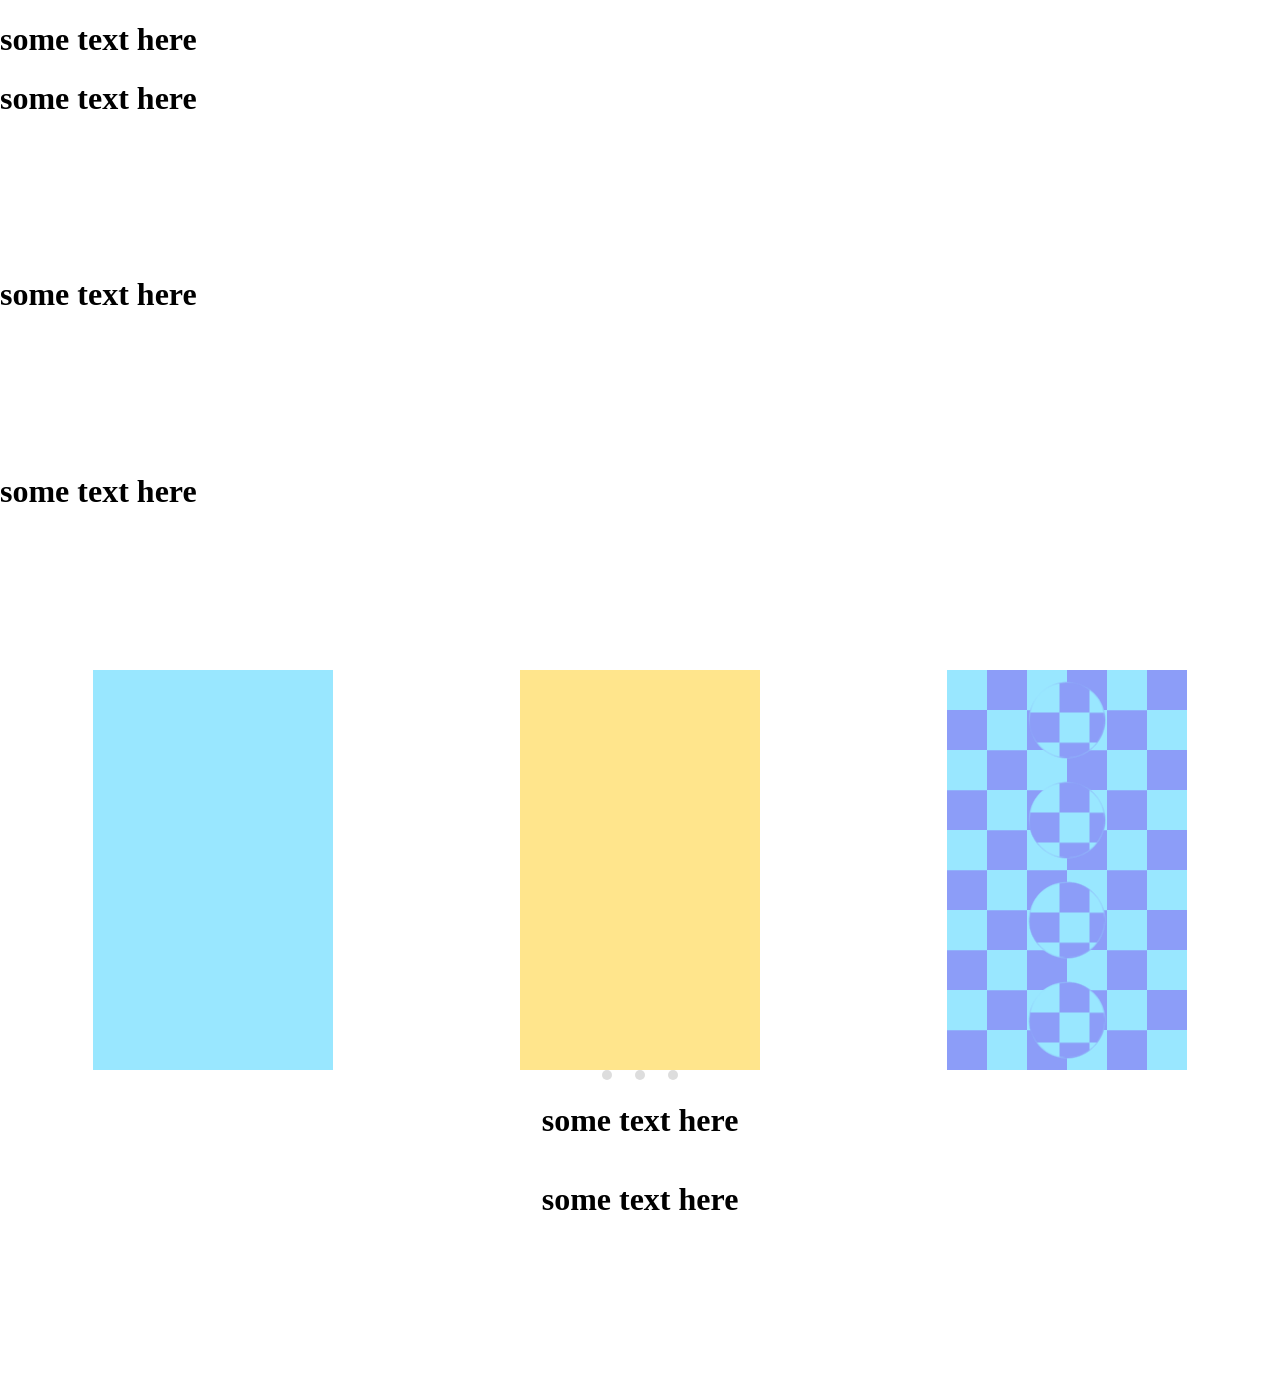
==== index.html @ 0ecc2cd2 "saving changes and moving html to root" ====
<!DOCTYPE html>
<html lang="en">
<head>
    <meta charset="UTF-8">
    <meta http-equiv="X-UA-Compatible" content="IE=edge">
    <meta name="viewport" content="width=device-width, initial-scale=1.0">
    <title>Document</title>
    <link rel="stylesheet" href="../stylsheets/styles.css">
</head>
<body>
    <h1>some text here</h1>
    <h1 id="margin">some text here</h1>
    <h1 id="margin">some text here</h1>
    <h1 id="margin">some text here</h1>
    <div class="Wrapper">
        
        <div id="CardWrap" class="CardWrapper">
            <div class="Card card1 " > 
                <div id="cardOne">
                    <div id="circleOne" class="blob"></div>
                    <div id="circleTwo" class="blob"></div>
                </div>
            </div>   
            
            <div class="Card card2 ">
                <div id="cardTwo">
                    <div id="circle2A" class="blob cardTwoBlobs"></div>
                    <div id="circle2B" class="blob cardTwoBlobs"></div>
                    <div id="circle2C" class="blob cardTwoBlobs"></div>
                    <div id="circle2D" class="blob cardTwoBlobs"></div>
                </div>
            </div>

            <div class="Card card3 ">
                <div id="cardThree">
                    <div id="circle3A" class="blob cardThreeBlobs"></div>
                    <div id="circle3B" class="blob cardThreeBlobs"></div>
                    <div id="circle3C" class="blob cardThreeBlobs"></div>
                    <div id="circle3D" class="blob cardThreeBlobs"></div>
                </div>

            </div>
        </div>
        
    
    
    <div id="bullets" >
        <div id="butOne" > </div>
        <div id="butTwo"></div>
        <div id="butThree"></div>
    </div>


    <h1>some text here</h1>
    <h1 id="margin">some text here</h1>
    <svg class="goo" xmlns="http://www.w3.org/2000/svg" version="1.1">
        <defs>
        <filter id="goo">
            <feGaussianBlur in="SourceGraphic" stdDeviation="10" result="blur" />
            <feColorMatrix in="blur" mode="matrix" values="1 0 0 0 0  0 1 0 0 0  0 0 1 0 0  0 0 0 18 -7" result="goo" />
            <feBlend in="SourceGraphic" in2="goo" />
            </filter>
        </defs>
    </svg>
    
    <script src="../scripts/index.js"></script>
</body>
</html>
---- stylsheets/styles.css ----
@import url('responsive.css');
@import url('normalize.css');
@import url('animation.css');
:root{
    --state: paused;
    --stateTwo:paused;
    --stateThree:paused;
}

.Wrapper{
    display: flex;
    flex-direction: column;
    align-items:center;
}

#margin{
margin-bottom: 5em;
}
.CardWrapper
{
    height:100%;
    width:100%;
    display:flex;
    justify-content: space-around;
    align-items: center;

}

.blob{
  background:#e97b7a;
  width:100px;
  height:100px;
  line-height:100px;
  text-align:center;
  color:white;
  border-radius:100%;

}

/* card container for blobs */
.Card{
    height:100%;
    width:240px;
    display:flex;
    align-items:center;
    justify-content:center;
}
#cardOne, #cardTwo, #cardThree{
    filter:url('#goo');

}
/* secondary class for card1 */
.card1{
    background-color: #99E7FF;
    height:400px;
    width:240px;
    position: relative;
    overflow: hidden;
}

/* secondary class for card1 */
.card2{
    background-color: #FFE58C;
    height:400px;
    width:240px;
    position: relative;
    overflow: hidden;
}
.card3{
    background-image: url('../assets/svgs/background.png');
    height:400px;
    width:240px;
    position: relative;
    overflow: hidden;
}

#circle2A ,#circle2B, #circle2C, #circle2D{
background-color: orange;
transform: translateX(-180px);

}

/* styling and assigning animations to all the circles/blobs */
#circleOne
{
    background-color: #8C9DF8;
    animation: blob1 .75s linear 1;
    animation-play-state: var(--state);
    animation-delay: calc(var(--scroll) * -2s);
    animation-iteration-count: 1;
    animation-fill-mode: both;
}

#circleTwo
{
    background-color: #8C9DF8;
    animation: blob2 .75s linear 1;
    animation-play-state: var(--state);
    animation-delay: calc(var(--scroll) * -2s);
    animation-iteration-count: 1;
    animation-fill-mode: both;
}


#circle2A
{
    animation: blob3 1s linear 1;
    animation-play-state: var(--stateTwo);
    animation-delay: calc(var(--scroll) * -2s);
    animation-iteration-count: 1;
    animation-fill-mode: both;
}
#circle2B
{

    animation: blob4 1s linear 1;
    animation-play-state: var(--stateTwo);
    animation-delay: calc(var(--scroll) * -2s);
    animation-iteration-count: 1;
    animation-fill-mode: both;
}
/* 
*/
#circle2C
{

    animation: blob5 1s linear 1;
    animation-play-state: var(--stateTwo);
    animation-delay: calc(var(--scroll) * -2s);
    animation-iteration-count: 1;
    animation-fill-mode: both;
} 
#circle2D
{
    animation: blob6 1s linear 1;
    animation-play-state: var(--stateTwo);
    animation-delay: calc(var(--scroll) * -2s);
    animation-iteration-count: 1;
    animation-fill-mode: both;
}


/* ============-=====================----------------------=============== */
.cardThreeBlobs{
    background-image: url('../assets/svgs/background.png');
}
#circle3A
{
    animation: blob7 1s linear 1;
    animation-play-state: var(--stateThree);
    animation-delay: calc(var(--scroll) * -2s);
    animation-iteration-count: 1;
    animation-fill-mode: both;
}

#circle3B
{
    animation: blob8 1s linear 1;
    animation-play-state: var(--stateThree);
    animation-delay: calc(var(--scroll) * -2s);
    animation-iteration-count: 1;
    animation-fill-mode: both;
}

#circle3C
{
    animation: blob9 1s linear 1;
    animation-play-state: var(--stateThree);
    animation-delay: calc(var(--scroll) * -2s);
    animation-iteration-count: 1;
    animation-fill-mode: both;
}

#circle3D
{
    animation: blob10 1s linear 1;
    animation-play-state: var(--stateThree);
    animation-delay: calc(var(--scroll) * -2s);
    animation-iteration-count: 1;
    animation-fill-mode: both;
}

/* styling the svg used for filter to a height and width of 0 */
.goo{
    height:0px;
    width: 0px;
}

/* bullets container */
#bullets{
    display: flex;
    justify-content: space-around;
    width:100px;
}

/* styling bullets */
#butOne,#butTwo,#butThree
{
    background-color: #ddd;
    height:10px;
    width:10px;
    border-radius: 20px;
    transition:all .5s;
}
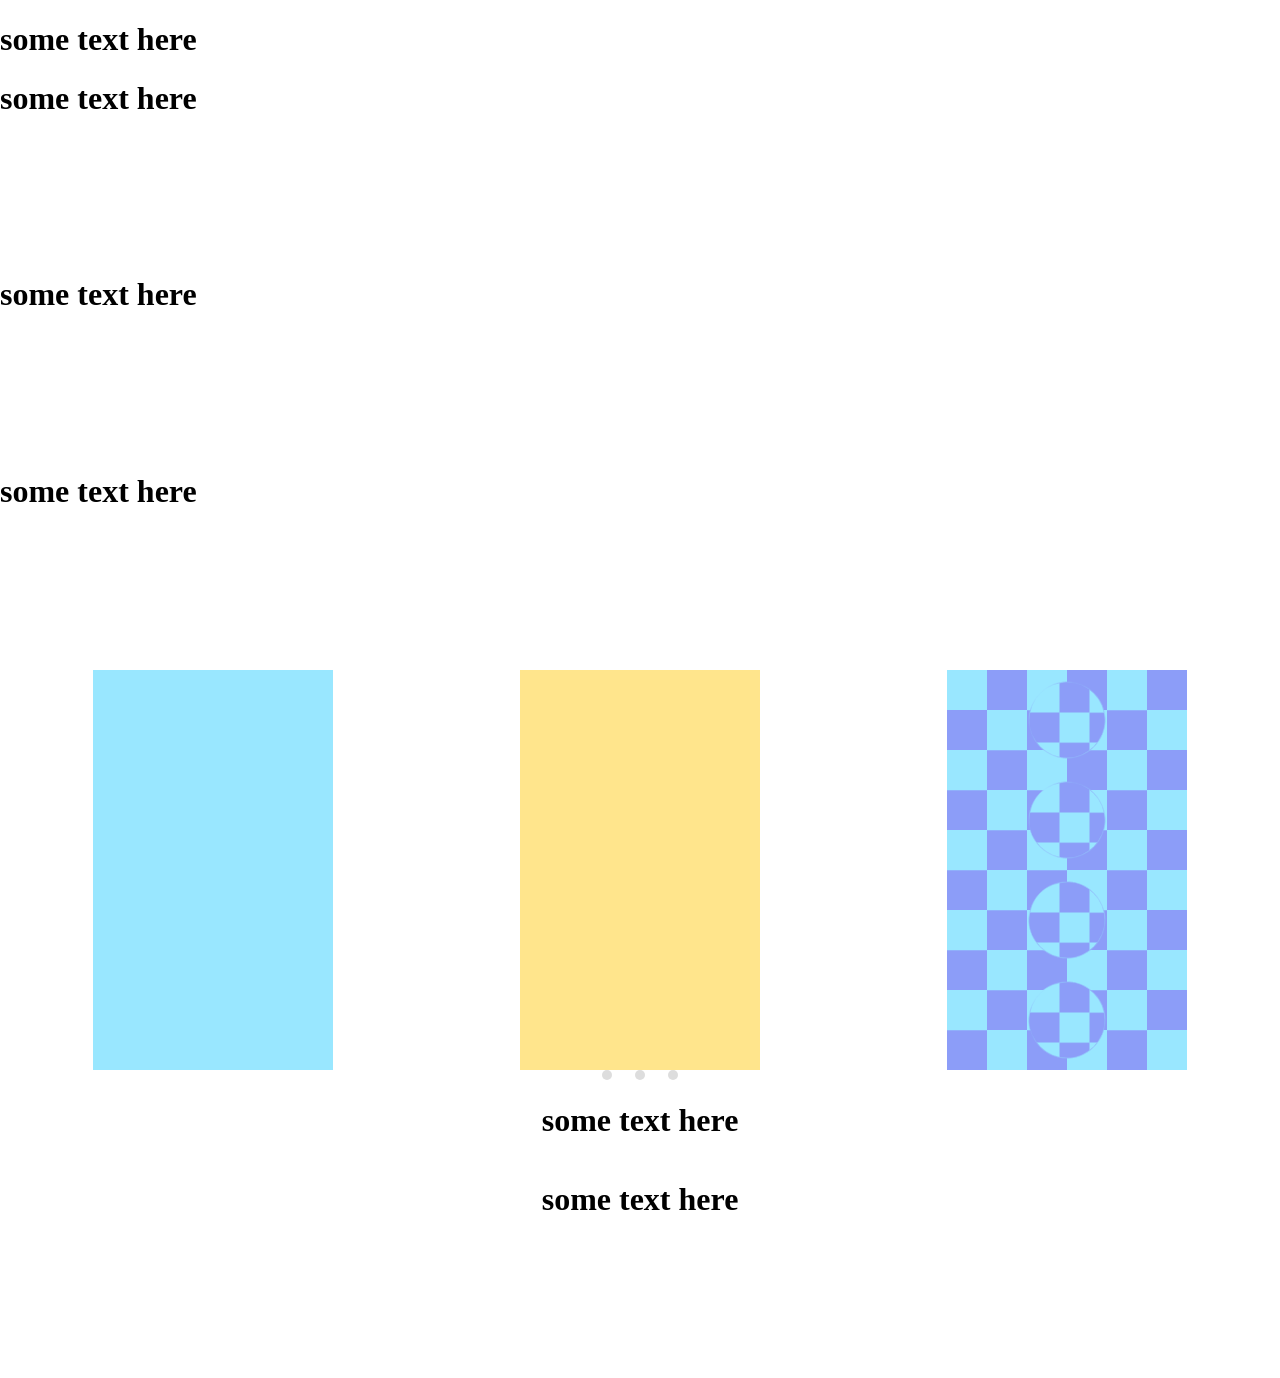
==== commit 9763d14c: "creating main css and putting index.html to root" ====
--- a/index.html
+++ b/index.html
@@ -5,7 +5,7 @@
     <meta http-equiv="X-UA-Compatible" content="IE=edge">
     <meta name="viewport" content="width=device-width, initial-scale=1.0">
     <title>Document</title>
-    <link rel="stylesheet" href="../stylsheets/styles.css">
+    <link rel="stylesheet" href="../stylsheets/main.css">
 </head>
 <body>
     <h1>some text here</h1>
--- a/stylsheets/main.css
+++ b/stylsheets/main.css
@@ -0,0 +1,4 @@
+@import url('./styles.css');
+@import url('./normalize.css');
+@import url('./animation.css');
+@import url('./responsive.css');
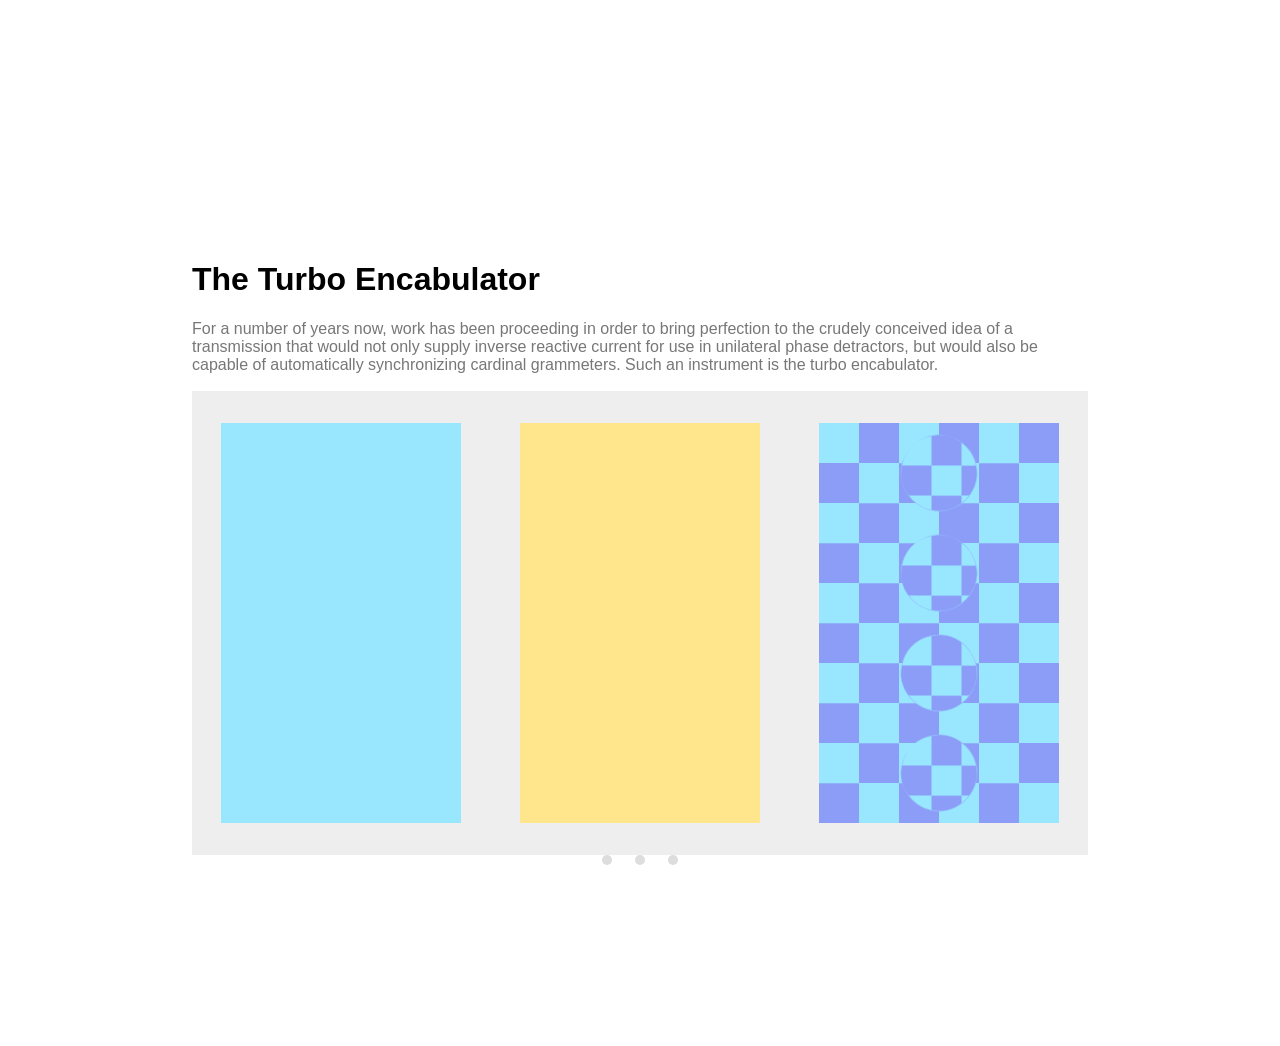
==== commit fb457c0c: "final commit ready to deploy" ====
--- a/index.html
+++ b/index.html
@@ -4,17 +4,34 @@
     <meta charset="UTF-8">
     <meta http-equiv="X-UA-Compatible" content="IE=edge">
     <meta name="viewport" content="width=device-width, initial-scale=1.0">
-    <title>Document</title>
+    <!-- defining title for the document -->
+    <title>StackAdapt Assessment</title>
+    <!-- linking main stylesheet containing all the stylesheets -->
     <link rel="stylesheet" href="../stylsheets/main.css">
+    <!-- adding icon for the browser tab -->
+    <link rel="icon" href="https://images.g2crowd.com/uploads/product/image/large_detail/large_detail_c0e7cba72dab7f137f8374fcd177a46e/stackadapt.png">
 </head>
 <body>
-    <h1>some text here</h1>
-    <h1 id="margin">some text here</h1>
-    <h1 id="margin">some text here</h1>
-    <h1 id="margin">some text here</h1>
+    <!-- wrapper to contain all tags -->
     <div class="Wrapper">
         
+        <!-- spacer -->
+        <div id="margin" > </div>
+
+        <!-- info text -->
+        <section class="info" >
+            <h1>The Turbo Encabulator</h1>
+            <p id="txt" >
+                For a number of years now, work has been proceeding in order to bring perfection to the crudely conceived idea of a
+                transmission that would not only supply inverse reactive current for use in unilateral phase detractors, but would also be
+                capable of automatically synchronizing cardinal grammeters. Such an instrument is the turbo encabulator.
+            </p>
+        </section>
+        
+        <!-- card wrapper that contains 3 cards -->
         <div id="CardWrap" class="CardWrapper">
+
+            <!-- card1 with 2 blobs/circles -->
             <div class="Card card1 " > 
                 <div id="cardOne">
                     <div id="circleOne" class="blob"></div>
@@ -22,6 +39,7 @@
                 </div>
             </div>   
             
+            <!-- card2 with 4 blobs/circles -->
             <div class="Card card2 ">
                 <div id="cardTwo">
                     <div id="circle2A" class="blob cardTwoBlobs"></div>
@@ -31,6 +49,7 @@
                 </div>
             </div>
 
+            <!-- card3 with 4 blobs/circles -->
             <div class="Card card3 ">
                 <div id="cardThree">
                     <div id="circle3A" class="blob cardThreeBlobs"></div>
@@ -38,31 +57,35 @@
                     <div id="circle3C" class="blob cardThreeBlobs"></div>
                     <div id="circle3D" class="blob cardThreeBlobs"></div>
                 </div>
+            </div>
 
-            </div>
         </div>
+        <!-- card wrapper closes -->
         
+        <!--bullets container-->
+        <div id="bullets" >
+            <div id="butOne" > </div>
+            <div id="butTwo"></div>
+            <div id="butThree"></div>
+        </div>
     
-    
-    <div id="bullets" >
-        <div id="butOne" > </div>
-        <div id="butTwo"></div>
-        <div id="butThree"></div>
+        <!-- spacer -->
+        <h1 id="margin-top"></h1>
+
+        <!-- svg being used with matrices and filters to generate the gooey effect -->
+        <svg class="goo" xmlns="http://www.w3.org/2000/svg" version="1.1">
+            <defs>
+            <filter id="goo">
+                <feGaussianBlur in="SourceGraphic" stdDeviation="10" result="blur" />
+                <feColorMatrix in="blur" mode="matrix" values="1 0 0 0 0  0 1 0 0 0  0 0 1 0 0  0 0 0 18 -7" result="goo" />
+                <feBlend in="SourceGraphic" in2="goo" />
+                </filter>
+            </defs>
+        </svg>
     </div>
+    <!-- wrapper closes -->
 
-
-    <h1>some text here</h1>
-    <h1 id="margin">some text here</h1>
-    <svg class="goo" xmlns="http://www.w3.org/2000/svg" version="1.1">
-        <defs>
-        <filter id="goo">
-            <feGaussianBlur in="SourceGraphic" stdDeviation="10" result="blur" />
-            <feColorMatrix in="blur" mode="matrix" values="1 0 0 0 0  0 1 0 0 0  0 0 1 0 0  0 0 0 18 -7" result="goo" />
-            <feBlend in="SourceGraphic" in2="goo" />
-            </filter>
-        </defs>
-    </svg>
-    
+    <!-- loading javascript -->
     <script src="../scripts/index.js"></script>
 </body>
 </html>
